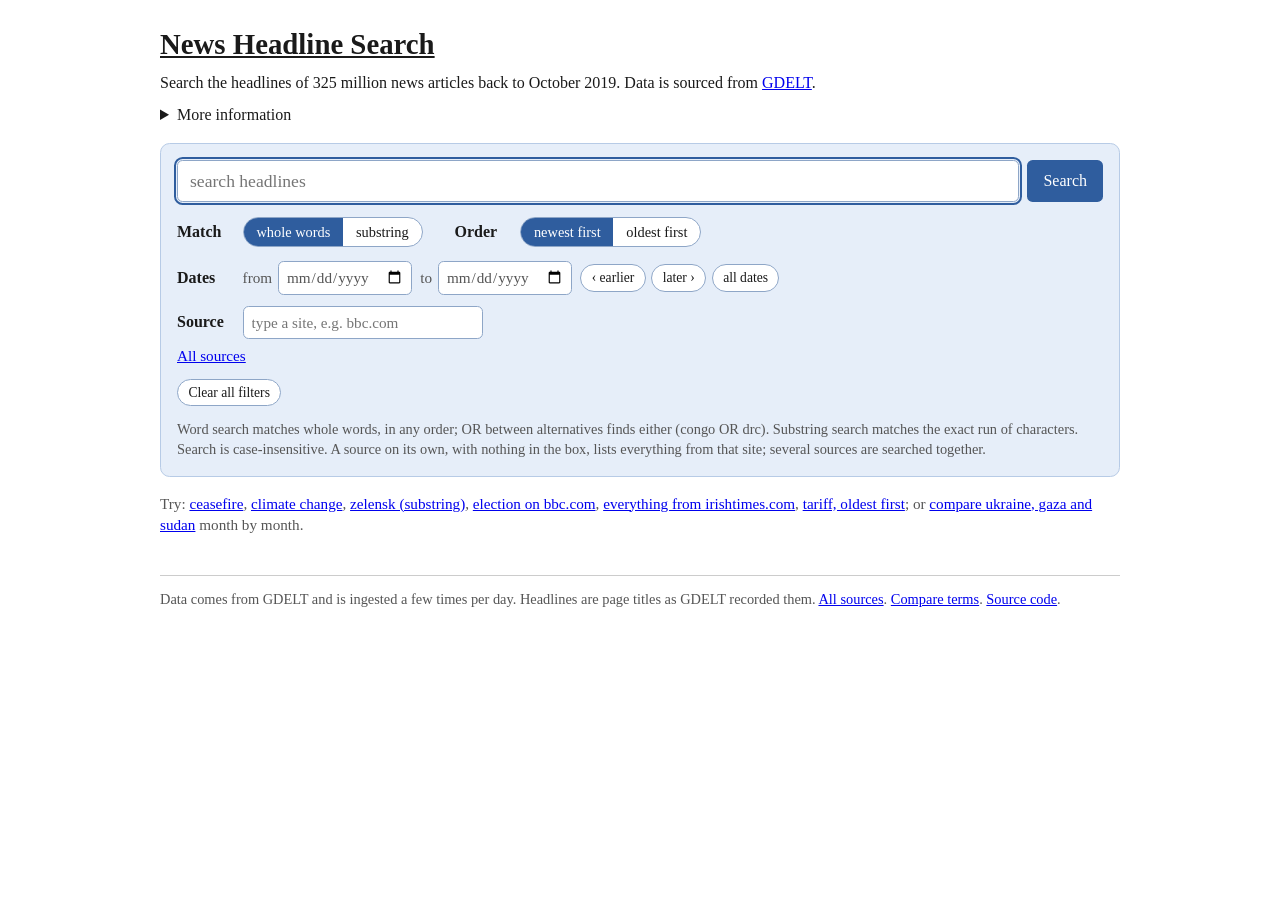
==== index.html @ 7429f4f0 "Copy: the filters sentence in More information; the chart link is Linkable chart Co-Authored-By: Cla" ====
<!doctype html>
<html lang="en">
<head>
<meta charset="utf-8">
<meta name="viewport" content="width=device-width, initial-scale=1">
<title>News Headline Search</title>
<meta name="description" content="Search the headlines of 325 million news articles back to October 2019, from GDELT, by word or substring, with a date range and a source filter.">
<link rel="stylesheet" href="styles.css">
<link rel="icon" href="data:,">
</head>
<body>
<h1><a href="./">News Headline Search</a></h1>
<p class="lede">Search the headlines of <span id="n">325 million</span> news articles back to October 2019. Data is sourced from <a href="https://www.gdeltproject.org/">GDELT</a>.</p>
<details class="info">
  <summary>More information</summary>
  <p><a href="https://www.gdeltproject.org/">The GDELT project</a> extracts geolocated event data from millions of news articles over time and makes the resulting data <a href="https://www.gdeltproject.org/data.html#rawdatafiles">available for download</a>. Beginning in 2019, this data includes the headline (but not the body) of each article. These headlines alone are a rich and entertaining source of information about global attention, and this website makes it possible to quickly search these headlines for words or strings, then chart the result. You can filter articles by source or date range, compare term searches to each other, and share direct links to interesting findings. You can also read the articles (as long as the original source&rsquo;s link still lives) by following the result links. Please also see the <a href="https://github.com/alexdunham14/headlinesearch">source code</a> for this project, which was <a href="?q=vibe+code+OR+vibe+coding+OR+vibe+coded+OR+vibecoding+OR+vibecoded&amp;view=chart">&ldquo;vibecoded&rdquo;</a>.</p>
  <p id="stats"></p>
  <p>Other projects:</p>
  <ul>
    <li><a href="https://classicalconcertmap.com">Classical Concert Map</a></li>
    <li><a href="https://protennismap.com">Tennis Map</a></li>
  </ul>
  <p>Contact: loft4map [at] gmail.com</p>
</details>

<noscript><p>Search needs JavaScript; results come from a database behind this page.</p></noscript>
<form id="f" class="panel" role="search">
  <div class="q">
    <input id="q" type="search" placeholder="search headlines" autofocus minlength="2" maxlength="200" aria-label="Search headlines">
    <button type="submit" class="go">Search</button>
  </div>
  <div class="opts">
    <div class="group" role="group" aria-label="Match">
      <span class="lbl">Match</span>
      <span class="seg">
        <label><input type="radio" name="mode" value="word" checked><span>whole words</span></label>
        <label><input type="radio" name="mode" value="substring"><span>substring</span></label>
      </span>
    </div>
    <div class="group" role="group" aria-label="Order">
      <span class="lbl">Order</span>
      <span class="seg">
        <label><input type="radio" name="sort" value="newest" checked><span>newest first</span></label>
        <label><input type="radio" name="sort" value="oldest"><span>oldest first</span></label>
      </span>
    </div>
  </div>
  <div class="opts">
    <div class="group dates" role="group" aria-label="Dates">
      <span class="lbl">Dates</span>
      <label>from <input id="from" type="date" min="2019-10-01"></label>
      <label>to <input id="to" type="date" min="2019-10-01"></label>
      <span class="chips">
        <button type="button" class="chip" id="earlier" title="Shift the range back by its own length">&lsaquo; earlier</button>
        <button type="button" class="chip" id="later" title="Shift the range forward by its own length">later &rsaquo;</button>
        <button type="button" class="chip" id="clear-dates" title="Search all dates">all dates</button>
      </span>
    </div>
    <div class="group sources" role="group" aria-label="Source">
      <span class="lbl">Source</span>
      <span class="ta">
        <input id="domain" type="text" placeholder="type a site, e.g. bbc.com" autocomplete="off" spellcheck="false" aria-label="Source" role="combobox" aria-autocomplete="list" aria-expanded="false" aria-controls="suggest">
        <ul id="suggest" role="listbox" aria-label="Matching sources" hidden></ul>
      </span>
      <a href="sources" class="all">All sources</a>
      <ul id="chosen" class="chosen" aria-label="Chosen sources" hidden></ul>
    </div>
  </div>
  <div class="tools">
    <button type="button" class="chip" id="clear-all">Clear all filters</button>
  </div>
  <p class="help">Word search matches whole words, in any order; OR between alternatives finds either (congo OR drc). Substring search matches the exact run of characters. Search is case-insensitive. A source on its own, with nothing in the box, lists everything from that site; several sources are searched together.</p>
</form>

<p id="examples">Try: <a href="?q=ceasefire">ceasefire</a>, <a href="?q=climate+change">climate change</a>, <a href="?q=zelensk&amp;mode=substring">zelensk (substring)</a>, <a href="?q=election&amp;domain=bbc.com">election on bbc.com</a>, <a href="?domain=irishtimes.com">everything from irishtimes.com</a>, <a href="?q=tariff&amp;sort=oldest">tariff, oldest first</a>; or <a href="compare?s=ukraine&amp;s=gaza&amp;s=sudan">compare ukraine, gaza and sudan</a> month by month.</p>

<div id="out" hidden>
  <p id="status" class="status"></p>
  <p class="actions" id="actions" hidden>
    <button type="button" class="big" id="count">Count by month</button>
    <a class="big" id="compare" href="compare">Compare to other terms</a>
  </p>
  <section id="months" hidden>
    <h2 id="months-h">Matches by month</h2>
    <p class="note" id="months-note"></p>
    <div class="chart" id="chart"></div>
    <div class="years" id="years"></div>
    <p class="measure"><span class="lbl">Count</span>
      <span class="seg" id="measures">
        <label><input type="radio" name="measure" value="stories" checked><span>stories</span></label>
        <label><input type="radio" name="measure" value="outlets"><span>outlets</span></label>
        <label><input type="radio" name="measure" value="articles"><span>articles</span></label>
      </span>
      <a id="chart-link" class="chip" href="#"></a>
    </p>
    <p class="note">A headline counts as one &ldquo;story&rdquo; on its first appearance in any source in one week. A headline counts for one &ldquo;outlet&rdquo; the first time it appears at a given source in one week. A headline counts for one &ldquo;article&rdquo; every time it appears whatsoever, regardless of previous appearances globally or for a given source.</p>
    <details class="tbl"><summary>as a list</summary><table id="months-table"></table></details>
  </section>
  <h2 id="list-h" hidden>Headlines</h2>
  <ol id="results" class="hl"></ol>
  <p id="more"></p>
</div>

<footer id="meta">Data comes from GDELT and is ingested a few times per day. Headlines are page titles as GDELT recorded them. <a href="sources">All sources</a>. <a href="compare">Compare terms</a>. <a href="https://github.com/alexdunham14/headlinesearch">Source code</a>.</footer>
<script src="app.js"></script>
</body>
</html>
---- styles.css ----
/* One column of text in the browser's own font, written for a phone first.
   The search panel, the month chart and the headline list are the three
   blocks; bold labels name things; the panel is the one coloured thing. */
:root { --ink: #1a1a1a; --bg: #fff; --muted: #555; --faint: #888; --line: #ccc; --hair: #e4e4e4; --panel: #e6eef9; --panel-edge: #b7cbe6; --field: #fff; --edge: #8ea6c7; --bar: #2f5d9e; --bar-sel: #1b3a66; --band: rgba(47, 93, 158, .12); --mark: #fff0a8; --sel: #dbe7f7; }
@media (prefers-color-scheme: dark) {
  :root { --ink: #e6e6e6; --bg: #141414; --muted: #a3a3a3; --faint: #777; --line: #333; --hair: #262626; --panel: #16212f; --panel-edge: #2d4461; --field: #0f1620; --edge: #4a6386; --bar: #7aa2d8; --bar-sel: #b3cdf0; --band: rgba(122, 162, 216, .18); --mark: #4a3d00; --sel: #22354d; }
  a { color: #9cc4ff; }
}
body { max-width: 60rem; margin: 1rem auto; padding: 0 .8rem; line-height: 1.4; color: var(--ink); background: var(--bg); }
h1 { font-size: 1.8rem; margin: 0 0 .5rem; }
h1 a { color: inherit; text-decoration: underline; }
h2 { font-size: 1.15rem; margin: 1.3rem 0 .4rem; }
h2.sub { margin: 0 0 .5rem; }
.lbl { font-weight: bold; }
.lede { margin: 0 0 .6rem; }
.info { margin: 0 0 1rem; }
.info summary { cursor: pointer; }
.info p, .info ul { margin: .4rem 0 0 1rem; }
.info ul { padding-left: 1.2rem; }
input, button { font: inherit; color: inherit; }
[hidden] { display: none !important; } /* the attribute wins over any display rule below */
input[type=search], input[type=text], input[type=date] { appearance: none; -webkit-appearance: none; background: var(--field); border: 1px solid var(--edge); border-radius: .35rem; padding: .35rem .6rem; min-width: 0; }
input:focus-visible, .chip:focus-visible, .go:focus-visible, .big:focus-visible, .x:focus-visible { outline: 2px solid var(--bar); outline-offset: 1px; }

/* The search panel */
.panel { background: var(--panel); border: 1px solid var(--panel-edge); border-radius: .6rem; padding: .8rem; margin: 1rem 0; }
.q { display: flex; gap: .5rem; }
#q { flex: 1 1 auto; font-size: 1.1rem; padding: .5rem .75rem; }
.go { border: 0; border-radius: .35rem; padding: .5rem 1rem; background: var(--bar); color: #fff; cursor: pointer; }
.opts { display: flex; flex-direction: column; gap: .7rem; margin-top: .9rem; }
.group { display: flex; flex-wrap: wrap; align-items: center; gap: .4rem .5rem; min-width: 0; }
.group > .lbl { width: 100%; }
.seg { display: inline-flex; flex-wrap: wrap; border: 1px solid var(--edge); border-radius: .5rem; background: var(--field); overflow: hidden; }
.seg label { position: relative; }
.seg input { position: absolute; inset: 0; margin: 0; opacity: 0; cursor: pointer; }
.seg span { display: block; padding: .25rem .7rem; font-size: .95rem; white-space: nowrap; }
.seg input:checked + span { background: var(--bar); color: #fff; }
.seg input:focus-visible + span { outline: 2px solid var(--bar-sel); outline-offset: -2px; }
.dates label { display: inline-flex; flex: 1 1 8rem; align-items: center; gap: .35rem; font-size: .95rem; color: var(--muted); }
.dates input { flex: 1 1 auto; width: 100%; font-size: .95rem; padding: .25rem .45rem; }
.chips { display: inline-flex; flex-wrap: wrap; gap: .35rem; }
.chip { font-size: .85rem; padding: .2rem .65rem; border: 1px solid var(--edge); border-radius: 999px; background: var(--field); cursor: pointer; white-space: nowrap; }
.chip:hover { border-color: var(--bar); }
.sources .ta { position: relative; flex: 1 1 10rem; display: flex; }
#domain { width: 100%; max-width: 100%; font-size: .95rem; padding: .3rem .5rem; }
.sources .all { white-space: nowrap; font-size: .95rem; }
#suggest { position: absolute; top: 100%; left: 0; z-index: 2; width: 100%; min-width: 16rem; max-width: 100vw; max-height: 16rem; overflow: auto; list-style: none; margin: .15rem 0 0; padding: .2rem 0; background: var(--field); border: 1px solid var(--edge); border-radius: .35rem; box-shadow: 0 2px 8px rgba(0, 0, 0, .18); }
#suggest li { padding: .3rem .6rem; cursor: pointer; }
#suggest li.on, #suggest li:hover { background: var(--sel); }
#suggest .n { margin-left: .3em; }
.chosen { list-style: none; margin: 0; padding: 0; display: flex; flex-wrap: wrap; gap: .35rem; width: 100%; }
.chosen li { display: inline-flex; align-items: center; gap: .2rem; font-size: .95rem; padding: .1rem .3rem .1rem .6rem; border: 1px solid var(--edge); border-radius: 999px; background: var(--field); }
.x { border: 0; background: none; padding: 0 .3rem; font-size: 1.1rem; line-height: 1; cursor: pointer; color: var(--muted); }
.x:hover { color: var(--ink); }
.tools { display: flex; flex-wrap: wrap; align-items: center; gap: .5rem .8rem; margin: .8rem 0 0; }
.tools .note { margin: 0; }
.help { margin: .8rem 0 0; font-size: .9rem; color: var(--muted); }
#examples { color: var(--muted); font-size: .95rem; }

/* Results: the status line, two buttons, the optional chart, then the list */
.status { margin: 1.3rem 0 .6rem; }
.actions { display: flex; flex-wrap: wrap; gap: .5rem; margin: 0 0 .8rem; }
.big { display: inline-block; font-size: 1rem; padding: .5rem 1rem; border: 1px solid var(--edge); border-radius: .4rem; background: var(--field); color: inherit; text-decoration: none; cursor: pointer; }
.big:hover { border-color: var(--bar); }
#months { margin: .8rem 0 1.2rem; padding: .8rem; border: 1px solid var(--line); border-radius: .6rem; }
#months h2 { margin: 0 0 .3rem; }
.note { margin: 0 0 .6rem; font-size: .9rem; color: var(--muted); }
.chart { display: flex; align-items: stretch; gap: 2px; height: 5.5rem; border-bottom: 1px solid var(--line); }
.chart a { flex: 1 1 0; min-width: 1px; display: flex; align-items: flex-end; text-decoration: none; }
.chart a i { display: block; width: 100%; background: var(--bar); border-radius: 2px 2px 0 0; }
.chart a:hover i, .chart a.sel i { background: var(--bar-sel); }
.chart a.sel { background: var(--band); }
.years { display: flex; gap: 2px; margin: .15rem 0 .5rem; font-size: .8rem; color: var(--muted); }
.years span { flex: 1 1 0; min-width: 0; }
.years a { color: inherit; text-decoration: none; white-space: nowrap; }
.years a:hover { text-decoration: underline; }
.measure { display: flex; flex-wrap: wrap; align-items: center; gap: .4rem .6rem; margin: .5rem 0 .6rem; }
.tbl th { font-weight: bold; text-align: left; padding: 0 1rem .2rem 0; }
.tbl { font-size: .9rem; color: var(--muted); }
.tbl summary { cursor: pointer; }
.tbl table { border-collapse: collapse; margin-top: .4rem; }
.tbl td { padding: .05rem 1rem .05rem 0; }
.tbl td a { color: inherit; }
ol.hl { list-style: none; margin: 0; padding: 0; }
ol.hl li { padding: .55rem 0; border-top: 1px solid var(--hair); }
ol.hl li:first-child { border-top: 0; }
.m { display: block; font-size: .85rem; color: var(--muted); margin-top: .1rem; }
.n { color: var(--faint); font-size: .85em; }
mark { background: var(--mark); color: inherit; font-weight: bold; border-radius: 2px; }
#more { font-size: .95rem; }
#more a { cursor: pointer; }
#meta { margin-top: 2.5rem; padding-top: .8rem; border-top: 1px solid var(--line); font-size: .9rem; color: var(--muted); }
/* The chart on its own (?view=chart): a page to link to, the chart first under the title and a link to the full page */
a.chip { color: inherit; text-decoration: none; }
body.chart-only .lede, body.chart-only .info, body.chart-only .panel, body.chart-only #examples, body.chart-only .status, body.chart-only .actions, body.chart-only #list-h, body.chart-only #results, body.chart-only #more { display: none; }
body.chart-only #months, body.chart-only #chartbox { margin-top: .5rem; }

/* The sources page: a row of letters, a find box, a table */
.letters { display: flex; flex-wrap: wrap; gap: .2rem .55rem; margin: .8rem 0; }
.letters a { padding: .1rem .2rem; }
.letters a.on { font-weight: bold; text-decoration: none; background: var(--sel); border-radius: .25rem; }
.find { position: relative; margin: .6rem 0; }
.find label { display: flex; flex-wrap: wrap; align-items: center; gap: .4rem; }
.find input { flex: 1 1 12rem; max-width: 24rem; }
.find #suggest { top: auto; width: auto; min-width: 16rem; }
table.src { border-collapse: collapse; margin-top: .6rem; font-size: .95rem; }
table.src th { text-align: left; padding: .2rem 1rem .3rem 0; border-bottom: 1px solid var(--line); }
table.src td { padding: .15rem 1rem .15rem 0; white-space: nowrap; vertical-align: top; }
table.src td.d { white-space: normal; word-break: break-all; }
table.src td.r, table.src th.r { text-align: right; }

/* Compare mode: a list of term inputs, then the legend, the line chart and its readout */
.series { list-style: none; margin: 0; padding: 0; display: flex; flex-direction: column; gap: .4rem; }
.series li { display: flex; align-items: center; gap: .4rem; }
.series input { flex: 1 1 auto; font-size: 1.05rem; padding: .45rem .7rem; }
.series .del { padding: .15rem .55rem; font-size: .95rem; line-height: 1.2; }
#chartbox { margin: .8rem 0 1.2rem; padding: .8rem; border: 1px solid var(--line); border-radius: .6rem; }
.legend { list-style: none; margin: 0 0 .6rem; padding: 0; font-size: .95rem; }
.legend li { margin: .1rem 0; }
.legend .t { color: inherit; }
.legend i, .rd i, .tbl th i { display: inline-block; width: .7em; height: .7em; border-radius: 2px; margin-right: .4em; vertical-align: -.02em; }
.lines svg { display: block; width: 100%; height: auto; }
.lines text.yr { cursor: pointer; }
.lines text.yr:hover { text-decoration: underline; }
#readout { min-height: 1.5em; margin: .5rem 0 .8rem; }
.rd { white-space: nowrap; margin-left: .7em; }
#chartbox .tbl { overflow-x: auto; }
#chartbox .tbl td { white-space: nowrap; }

@media (min-width: 40rem) {
  body { margin-top: 1.5rem; padding: 0 1rem; }
  .panel { padding: 1rem; }
  .opts { flex-direction: row; flex-wrap: wrap; gap: .7rem 2rem; }
  .group > .lbl { width: auto; min-width: 3.6rem; }
  .dates label { flex: 0 1 auto; }
  .dates input { flex: 0 1 auto; width: auto; }
  .sources .ta { flex: 0 1 15rem; }
  .seg { flex-wrap: nowrap; border-radius: 999px; }
  .seg span { padding: .25rem .8rem; font-size: .9rem; }
  .chart { height: 7rem; }
  #months, #chartbox { padding: .9rem 1rem 1rem; }
}
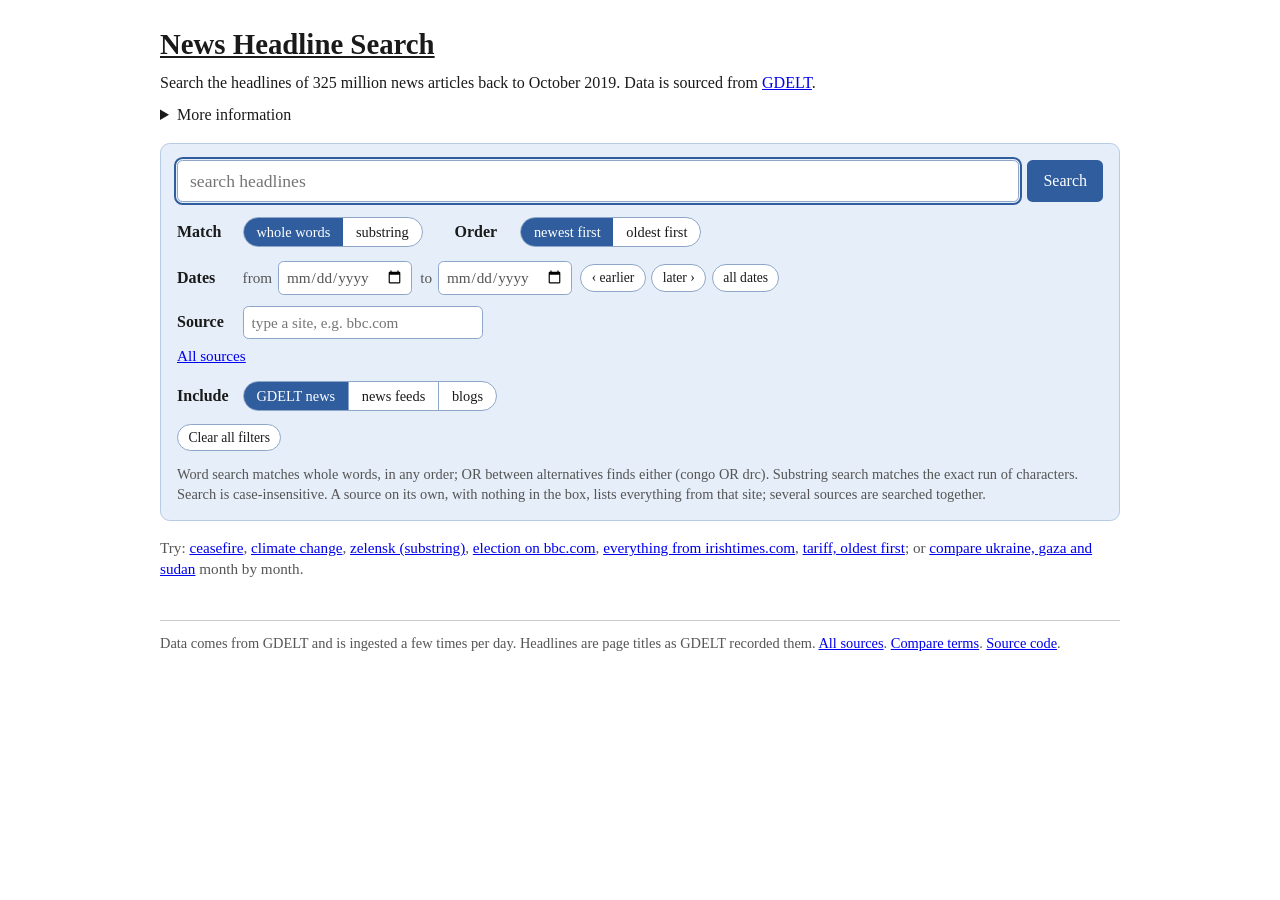
==== commit d7f940f3: "Proof of concept: the Include boxes on the search and compare pages (src=gdelt,feeds,blogs), per-ter" ====
--- a/index.html
+++ b/index.html
@@ -66,6 +66,17 @@
       <ul id="chosen" class="chosen" aria-label="Chosen sources" hidden></ul>
     </div>
   </div>
+  <div class="opts">
+    <div class="group" role="group" aria-label="Include">
+      <span class="lbl">Include</span>
+      <span class="seg" id="srcs">
+        <label><input type="checkbox" name="src" value="gdelt" checked><span>GDELT news</span></label>
+        <label><input type="checkbox" name="src" value="feeds"><span>news feeds</span></label>
+        <label><input type="checkbox" name="src" value="blogs"><span>blogs</span></label>
+      </span>
+      <span class="since n" id="src-since"></span>
+    </div>
+  </div>
   <div class="tools">
     <button type="button" class="chip" id="clear-all">Clear all filters</button>
   </div>
@@ -85,15 +96,22 @@
     <p class="note" id="months-note"></p>
     <div class="chart" id="chart"></div>
     <div class="years" id="years"></div>
-    <p class="measure"><span class="lbl">Count</span>
+    <p class="note" id="readout" hidden></p>
+    <p class="measure">
+      <span class="pair"><span class="lbl">Count</span>
       <span class="seg" id="measures">
         <label><input type="radio" name="measure" value="stories" checked><span>stories</span></label>
         <label><input type="radio" name="measure" value="outlets"><span>outlets</span></label>
         <label><input type="radio" name="measure" value="articles"><span>articles</span></label>
-      </span>
-      <a id="chart-link" class="chip" href="#"></a>
+      </span></span>
+      <span class="pair"><span class="lbl">Scale</span>
+      <span class="seg" id="scales">
+        <label><input type="radio" name="scale" value="count" checked><span>counts</span></label>
+        <label><input type="radio" name="scale" value="share"><span>share of all headlines</span></label>
+      </span></span>
     </p>
-    <p class="note">A headline counts as one &ldquo;story&rdquo; on its first appearance in any source in one week. A headline counts for one &ldquo;outlet&rdquo; the first time it appears at a given source in one week. A headline counts for one &ldquo;article&rdquo; every time it appears whatsoever, regardless of previous appearances globally or for a given source.</p>
+    <p class="tools"><a id="chart-link" class="chip" href="#"></a></p>
+    <p class="note">A headline counts as one &ldquo;story&rdquo; on its first appearance in any source in one week. A headline counts for one &ldquo;outlet&rdquo; the first time it appears at a given source in one week. A headline counts for one &ldquo;article&rdquo; every time it appears whatsoever, regardless of previous appearances globally or for a given source.<span id="share-note" hidden> A share is of the same measure over every headline GDELT collected that month, or over the chosen sources'. GDELT's set of sources is not constant (between 40 and 53 million articles a year since 2020, from a changing mix of sites), so a share across years is against a moving base; a term's share of one source's headlines is against that source's own output.</span></p>
     <details class="tbl"><summary>as a list</summary><table id="months-table"></table></details>
   </section>
   <h2 id="list-h" hidden>Headlines</h2>
@@ -102,6 +120,7 @@
 </div>
 
 <footer id="meta">Data comes from GDELT and is ingested a few times per day. Headlines are page titles as GDELT recorded them. <a href="sources">All sources</a>. <a href="compare">Compare terms</a>. <a href="https://github.com/alexdunham14/headlinesearch">Source code</a>.</footer>
+<script src="lines.js"></script>
 <script src="app.js"></script>
 </body>
 </html>
--- a/styles.css
+++ b/styles.css
@@ -36,6 +36,8 @@
 .seg span { display: block; padding: .25rem .7rem; font-size: .95rem; white-space: nowrap; }
 .seg input:checked + span { background: var(--bar); color: #fff; }
 .seg input:focus-visible + span { outline: 2px solid var(--bar-sel); outline-offset: -2px; }
+/* Checkboxes in a segment (Include): several can be on, so each is ruled off from the next */
+#srcs label + label span { border-left: 1px solid var(--edge); }
 .dates label { display: inline-flex; flex: 1 1 8rem; align-items: center; gap: .35rem; font-size: .95rem; color: var(--muted); }
 .dates input { flex: 1 1 auto; width: 100%; font-size: .95rem; padding: .25rem .45rem; }
 .chips { display: inline-flex; flex-wrap: wrap; gap: .35rem; }
@@ -74,7 +76,10 @@
 .years span { flex: 1 1 0; min-width: 0; }
 .years a { color: inherit; text-decoration: none; white-space: nowrap; }
 .years a:hover { text-decoration: underline; }
-.measure { display: flex; flex-wrap: wrap; align-items: center; gap: .4rem .6rem; margin: .5rem 0 .6rem; }
+.measure { display: flex; flex-wrap: wrap; align-items: center; gap: .5rem 2rem; margin: .5rem 0 0; }
+.measure .pair { display: inline-flex; flex-wrap: wrap; align-items: center; gap: .4rem .6rem; }
+/* The row of buttons under a chart: as much space below it as above */
+#months > .tools, #chartbox > .tools { margin: .8rem 0; }
 .tbl th { font-weight: bold; text-align: left; padding: 0 1rem .2rem 0; }
 .tbl { font-size: .9rem; color: var(--muted); }
 .tbl summary { cursor: pointer; }
@@ -122,6 +127,7 @@
 .lines svg { display: block; width: 100%; height: auto; }
 .lines text.yr { cursor: pointer; }
 .lines text.yr:hover { text-decoration: underline; }
+#months .lines rect.cap { cursor: pointer; } /* on the search page a click on the line narrows to its month */
 #readout { min-height: 1.5em; margin: .5rem 0 .8rem; }
 .rd { white-space: nowrap; margin-left: .7em; }
 #chartbox .tbl { overflow-x: auto; }
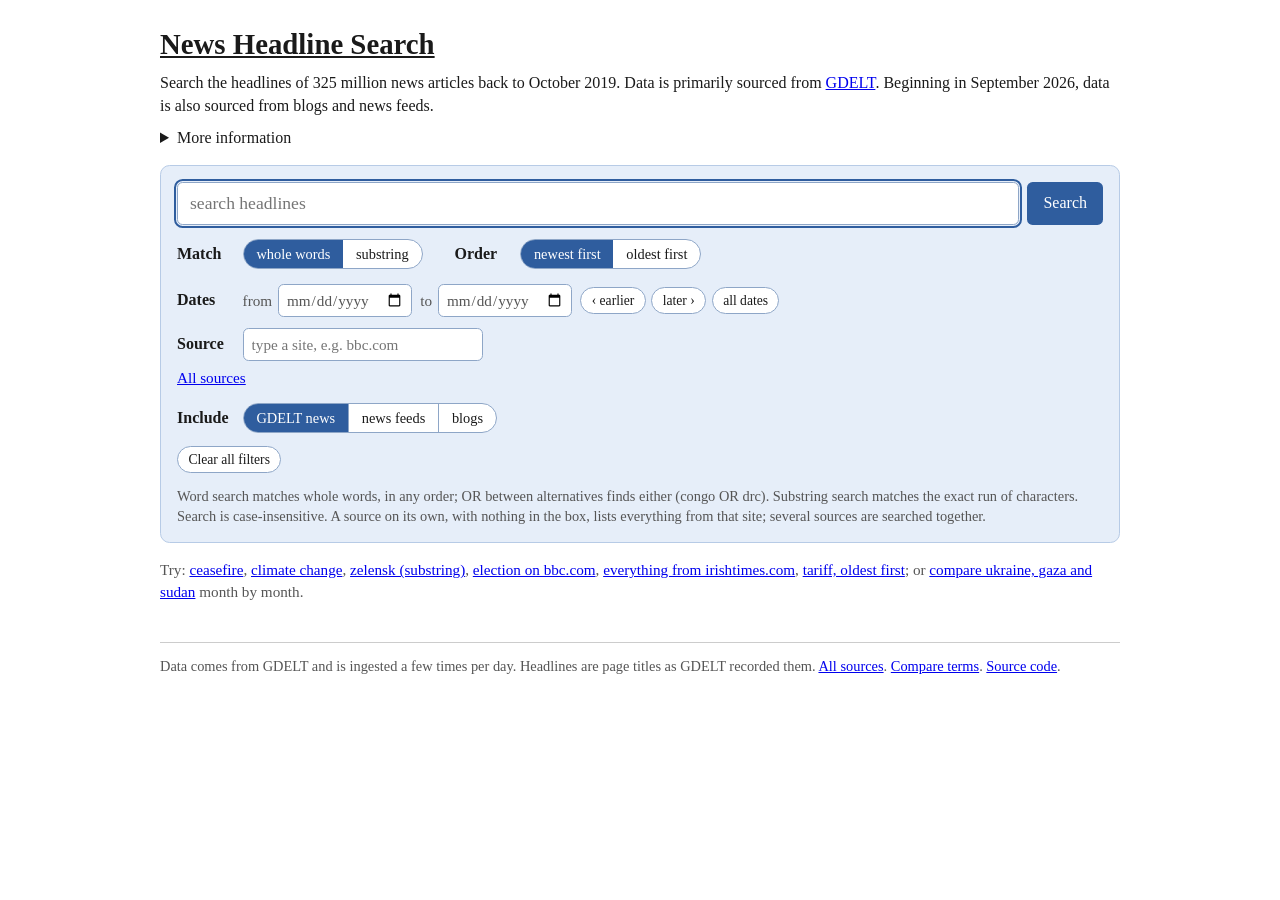
==== commit c16ec865: "Search page: Alex's lede and More information paragraph on the collections beyond GDELT Co-Authored-" ====
--- a/index.html
+++ b/index.html
@@ -10,10 +10,12 @@
 </head>
 <body>
 <h1><a href="./">News Headline Search</a></h1>
-<p class="lede">Search the headlines of <span id="n">325 million</span> news articles back to October 2019. Data is sourced from <a href="https://www.gdeltproject.org/">GDELT</a>.</p>
+<p class="lede">Search the headlines of <span id="n">325 million</span> news articles back to October 2019. Data is primarily sourced from <a href="https://www.gdeltproject.org/">GDELT</a>. Beginning in September 2026, data is also sourced from blogs and news feeds.</p>
 <details class="info">
   <summary>More information</summary>
-  <p><a href="https://www.gdeltproject.org/">The GDELT project</a> extracts geolocated event data from millions of news articles over time and makes the resulting data <a href="https://www.gdeltproject.org/data.html#rawdatafiles">available for download</a>. Beginning in 2019, this data includes the headline (but not the body) of each article. These headlines alone are a rich and entertaining source of information about global attention, and this website makes it possible to quickly search these headlines for words or strings, then chart the result. You can filter articles by source or date range, compare term searches to each other, and share direct links to interesting findings. You can also read the articles (as long as the original source&rsquo;s link still lives) by following the result links. Please also see the <a href="https://github.com/alexdunham14/headlinesearch">source code</a> for this project, which was <a href="?q=vibe+code+OR+vibe+coding+OR+vibe+coded+OR+vibecoding+OR+vibecoded&amp;view=chart">&ldquo;vibecoded&rdquo;</a>.</p>
+  <p><a href="https://www.gdeltproject.org/">The GDELT project</a> extracts geolocated event data from millions of news articles over time and makes the resulting data <a href="https://www.gdeltproject.org/data.html#rawdatafiles">available for download</a>. Beginning in 2019, this data includes the headline (but not the body) of each article. These headlines alone are a rich and entertaining source of information about global attention, and this website makes it possible to quickly search these headlines for words or strings, then chart the result. You can filter articles by source or date range, compare term searches to each other, and share direct links to interesting findings. You can also read the articles (as long as the original source&rsquo;s link still lives) by following the result links.</p>
+  <p>To expand coverage of news sources not present in or no longer collected by GDELT, we also collect headlines from first-party news feeds, Substack, and Medium. Data from these non-GDELT sources starts from September 2026; by default these additional sources are not included in search results.</p>
+  <p>Please also see the <a href="https://github.com/alexdunham14/headlinesearch">source code</a> for this project, which was <a href="?q=vibe+code+OR+vibe+coding+OR+vibe+coded+OR+vibecoding+OR+vibecoded&amp;view=chart">&ldquo;vibecoded&rdquo;</a>.</p>
   <p id="stats"></p>
   <p>Other projects:</p>
   <ul>
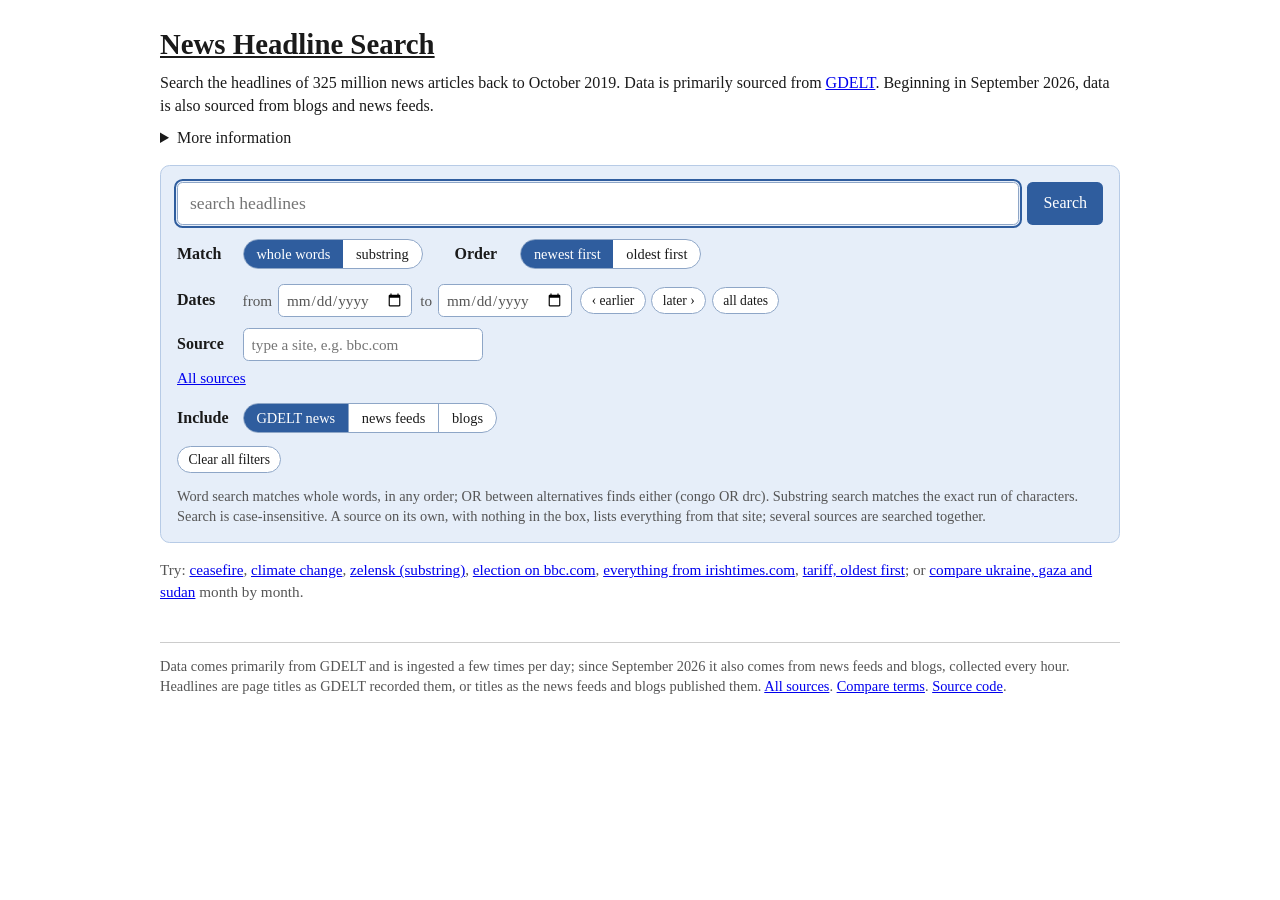
==== commit 6940cb4c: "The pages' GDELT-only wording (footers, compare intro and meta, share notes, search meta) covers the" ====
--- a/index.html
+++ b/index.html
@@ -4,7 +4,7 @@
 <meta charset="utf-8">
 <meta name="viewport" content="width=device-width, initial-scale=1">
 <title>News Headline Search</title>
-<meta name="description" content="Search the headlines of 325 million news articles back to October 2019, from GDELT, by word or substring, with a date range and a source filter.">
+<meta name="description" content="Search the headlines of 325 million news articles back to October 2019, primarily from GDELT and since September 2026 also from news feeds and blogs, by word or substring, with a date range and a source filter.">
 <link rel="stylesheet" href="styles.css">
 <link rel="icon" href="data:,">
 </head>
@@ -113,7 +113,7 @@
       </span></span>
     </p>
     <p class="tools"><a id="chart-link" class="chip" href="#"></a></p>
-    <p class="note">A headline counts as one &ldquo;story&rdquo; on its first appearance in any source in one week. A headline counts for one &ldquo;outlet&rdquo; the first time it appears at a given source in one week. A headline counts for one &ldquo;article&rdquo; every time it appears whatsoever, regardless of previous appearances globally or for a given source.<span id="share-note" hidden> A share is of the same measure over every headline GDELT collected that month, or over the chosen sources'. GDELT's set of sources is not constant (between 40 and 53 million articles a year since 2020, from a changing mix of sites), so a share across years is against a moving base; a term's share of one source's headlines is against that source's own output.</span></p>
+    <p class="note">A headline counts as one &ldquo;story&rdquo; on its first appearance in any source in one week. A headline counts for one &ldquo;outlet&rdquo; the first time it appears at a given source in one week. A headline counts for one &ldquo;article&rdquo; every time it appears whatsoever, regardless of previous appearances globally or for a given source.<span id="share-note" hidden> A share is of the same measure over every headline collected that month in the data included, or over the chosen sources'. GDELT's set of sources is not constant (between 40 and 53 million articles a year since 2020, from a changing mix of sites), so a share across years is against a moving base; a term's share of one source's headlines is against that source's own output.</span></p>
     <details class="tbl"><summary>as a list</summary><table id="months-table"></table></details>
   </section>
   <h2 id="list-h" hidden>Headlines</h2>
@@ -121,7 +121,7 @@
   <p id="more"></p>
 </div>
 
-<footer id="meta">Data comes from GDELT and is ingested a few times per day. Headlines are page titles as GDELT recorded them. <a href="sources">All sources</a>. <a href="compare">Compare terms</a>. <a href="https://github.com/alexdunham14/headlinesearch">Source code</a>.</footer>
+<footer id="meta">Data comes primarily from GDELT and is ingested a few times per day; since September 2026 it also comes from news feeds and blogs, collected every hour. Headlines are page titles as GDELT recorded them, or titles as the news feeds and blogs published them. <a href="sources">All sources</a>. <a href="compare">Compare terms</a>. <a href="https://github.com/alexdunham14/headlinesearch">Source code</a>.</footer>
 <script src="lines.js"></script>
 <script src="app.js"></script>
 </body>
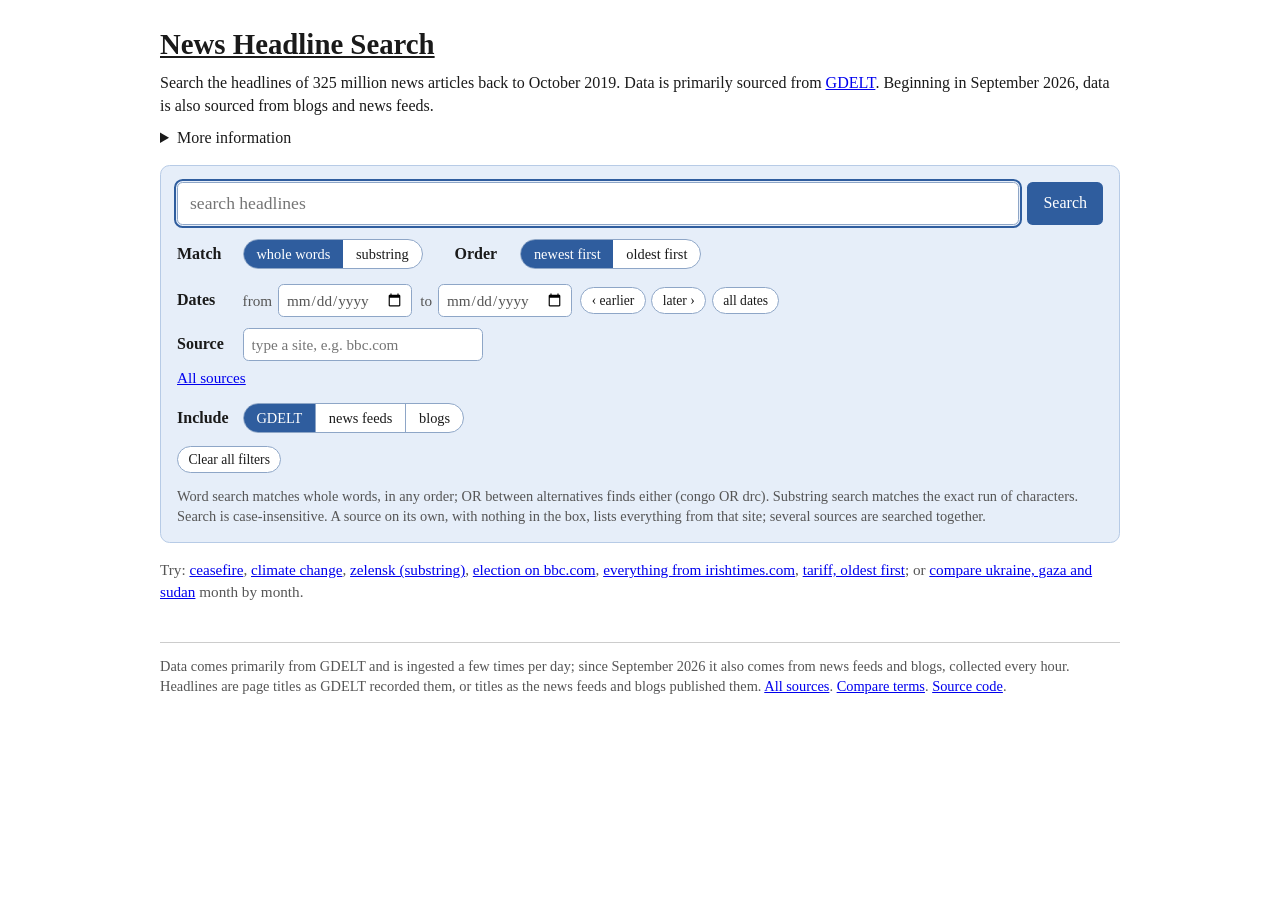
==== commit d0899009: "Include boxes: GDELT, news feeds, blogs Co-Authored-By: Claude Opus 5 (1M context) <noreply@anthropi" ====
--- a/index.html
+++ b/index.html
@@ -72,7 +72,7 @@
     <div class="group" role="group" aria-label="Include">
       <span class="lbl">Include</span>
       <span class="seg" id="srcs">
-        <label><input type="checkbox" name="src" value="gdelt" checked><span>GDELT news</span></label>
+        <label><input type="checkbox" name="src" value="gdelt" checked><span>GDELT</span></label>
         <label><input type="checkbox" name="src" value="feeds"><span>news feeds</span></label>
         <label><input type="checkbox" name="src" value="blogs"><span>blogs</span></label>
       </span>
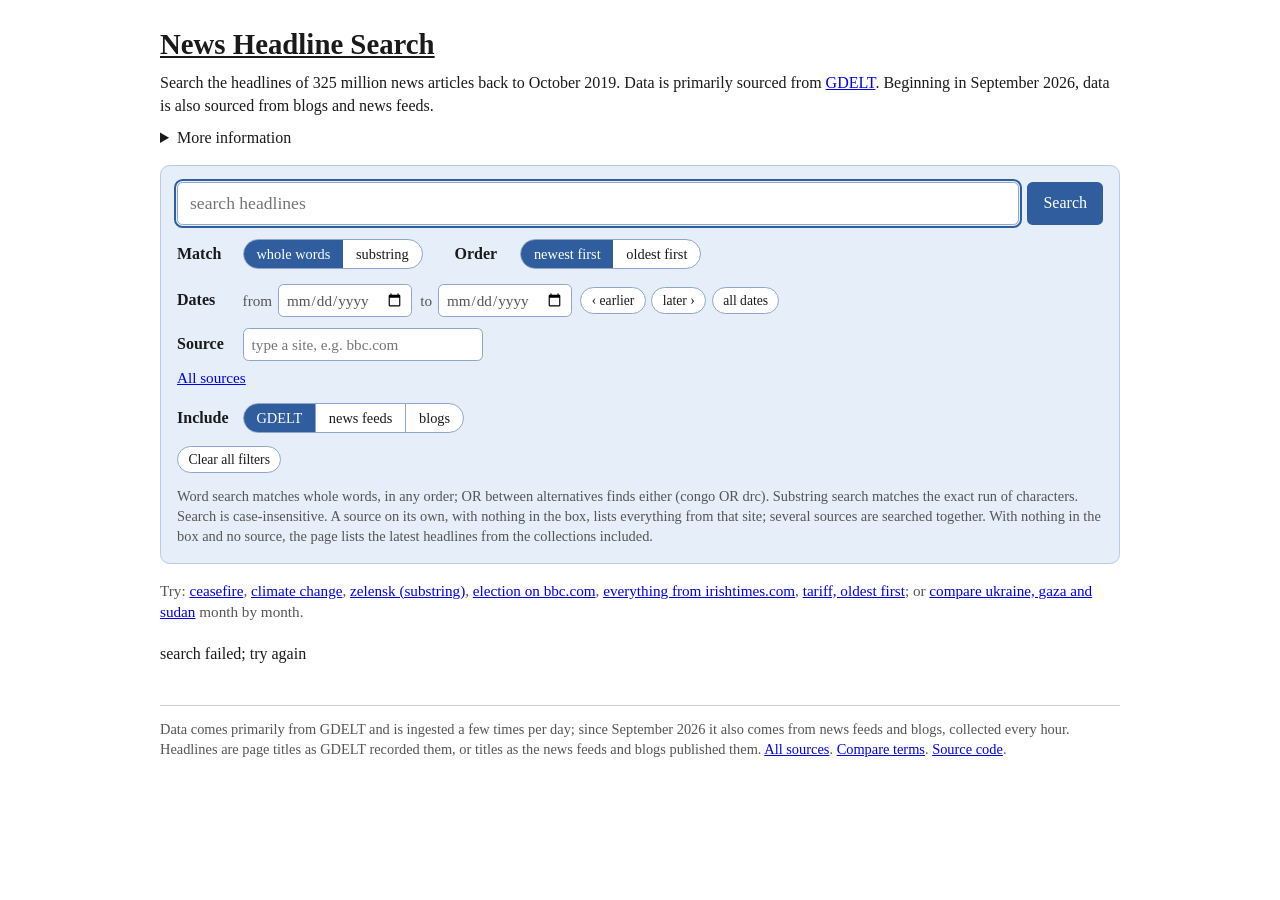
==== commit 75a42ea4: "The front page lists the latest headlines of the collections included; the unify timer runs from the" ====
--- a/index.html
+++ b/index.html
@@ -82,7 +82,7 @@
   <div class="tools">
     <button type="button" class="chip" id="clear-all">Clear all filters</button>
   </div>
-  <p class="help">Word search matches whole words, in any order; OR between alternatives finds either (congo OR drc). Substring search matches the exact run of characters. Search is case-insensitive. A source on its own, with nothing in the box, lists everything from that site; several sources are searched together.</p>
+  <p class="help">Word search matches whole words, in any order; OR between alternatives finds either (congo OR drc). Substring search matches the exact run of characters. Search is case-insensitive. A source on its own, with nothing in the box, lists everything from that site; several sources are searched together. With nothing in the box and no source, the page lists the latest headlines from the collections included.</p>
 </form>
 
 <p id="examples">Try: <a href="?q=ceasefire">ceasefire</a>, <a href="?q=climate+change">climate change</a>, <a href="?q=zelensk&amp;mode=substring">zelensk (substring)</a>, <a href="?q=election&amp;domain=bbc.com">election on bbc.com</a>, <a href="?domain=irishtimes.com">everything from irishtimes.com</a>, <a href="?q=tariff&amp;sort=oldest">tariff, oldest first</a>; or <a href="compare?s=ukraine&amp;s=gaza&amp;s=sudan">compare ukraine, gaza and sudan</a> month by month.</p>
